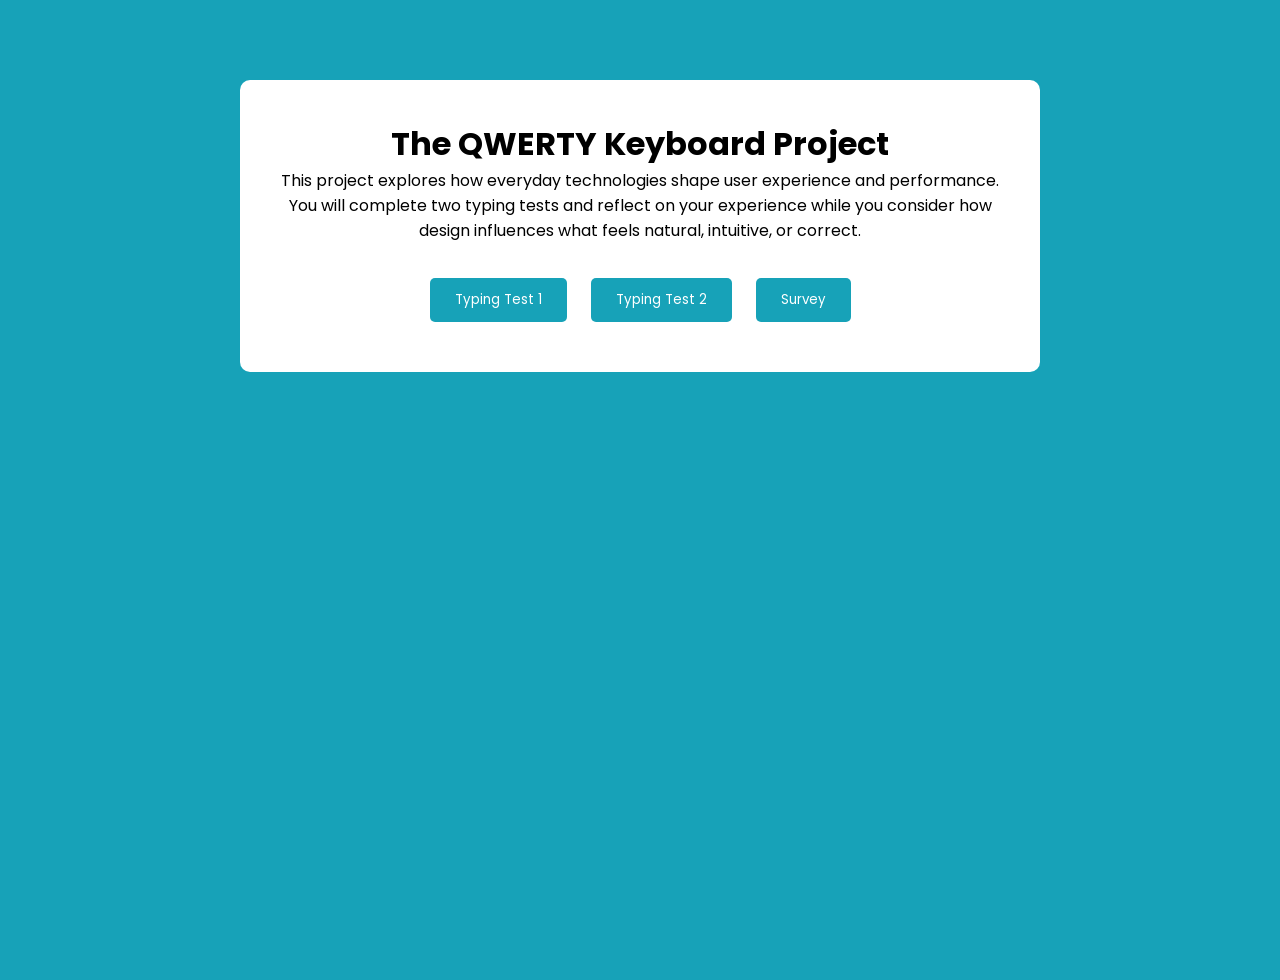
==== index.html @ 77941719 "Add files via upload" ====
<!DOCTYPE html>
<html lang="en">
<head>
<meta charset="UTF-8">
<title>QWERTY Project</title>
<link rel="stylesheet" href="style.css">
<meta name="viewport" content="width=device-width, initial-scale=1.0">
</head>

<body>

<div class="home-container">
    <h1>The QWERTY Keyboard Project</h1>

    <p class="intro">
        This project explores how everyday technologies 
        shape user experience and performance. You will 
        complete two typing tests and reflect on your 
        experience while you consider how design influences 
        what feels natural, intuitive, or correct.
    </p>
    <br>

    <div class="button-container">
        <button onclick="location.href='test1.html'">Typing Test 1</button>
        <button onclick="location.href='test2.html'">Typing Test 2</button>
        <button onclick="location.href='survey.html'">Survey</button>
    </div>
</div>

</body>
</html>
---- style.css ----
/* Import Google Font - Poppins */
@import url('https://fonts.googleapis.com/css2?family=Poppins:wght@400;500;600;700&display=swap');
*{
margin: 0;
padding: 0;
box-sizing: border-box;
font-family: 'Poppins', sans-serif;
}
body{
padding: 0 10px;
min-height: 100vh;
background: #17A2B8;
}
.wrapper {
margin: 50px auto;
}
::selection{
color: #fff;
background: #17A2B8;
}
.wrapper{
width: 850px;
max-width: calc(100% - 40px);
padding: 35px;
background: #fff;
border-radius: 10px;
box-shadow: 0 10px 15px rgba(0,0,0,0.05);
}
.wrapper .input-field{
opacity: 0;
z-index: -999;
position: absolute;
}
.wrapper .content-box{
padding: 13px 20px 0;
border-radius: 10px;
border: 1px solid #bfbfbf;
}
.content-box .typing-text{
overflow: hidden;
max-height: 256px;
}
.typing-text::-webkit-scrollbar{
width: 0;
}
.typing-text p{
font-size: 21px;
text-align: left;
letter-spacing: 1px;
word-break: normal;
overflow-wrap: break-word;
line-height: 1.6;
margin: 10px 0;
max-width: 100%;
white-space: normal;
}
.typing-text p span{
position: relative;
}
.typing-text p span.correct{
color: #56964f;
}
.typing-text p span.incorrect{
color: #cb3439;
outline: 1px solid #fff;
background: #ffc0cb;
border-radius: 4px;
}
.typing-text p span.active{
color: #17A2B8;
}
.typing-text p span.active::before{
position: absolute;
content: "";
height: 2px;
width: 100%;
bottom: 0;
left: 0;
opacity: 0;
border-radius: 5px;
background: #17A2B8;
animation: blink 1s ease-in-out infinite;
}
@keyframes blink{
50%{
opacity: 1;
}
}
.content-box .content{
margin-top: 17px;
display: flex;
padding: 12px 0;
flex-wrap: wrap;
align-items: center;
justify-content: space-between;
border-top: 1px solid #bfbfbf;
}
.content button{
outline: none;
border: none;
width: 105px;
color: #fff;
padding: 8px 0;
font-size: 16px;
cursor: pointer;
border-radius: 5px;
background: #17A2B8;
transition: transform 0.3s ease;
}
.content button:active{
transform: scale(0.97);
}
.content .result-details{
display: flex;
flex-wrap: nowrap;
align-items: center;
width: calc(100% - 140px);
justify-content: space-between;
}
.result-details li{
display: flex;
height: 20px;
list-style: none;
position: relative;
align-items: center;
white-space: nowrap;
}
.result-details li:not(:first-child){
padding-left: 22px;
border-left: 1px solid #bfbfbf;
}
.result-details li p{
font-size: 19px;
}
.result-details li span{
display: block;
font-size: 20px;
margin-left: 4px;
min-width: 36px;
text-align: right;
}
li span b{
font-weight: 500;
}
li:not(:first-child) span{
font-weight: 500;
}
@media (max-width: 745px) {
.wrapper{
padding: 20px;
}
.content-box .content{
padding: 20px 0;
}
.content-box .typing-text{
max-height: 100%;
}
.typing-text p{
font-size: 19px;
text-align: left;
}
.content button{
width: 100%;
font-size: 15px;
padding: 10px 0;
margin-top: 20px;
}
.content .result-details{
width: 100%;
}
.result-details li:not(:first-child){
border-left: 0;
padding: 0;
}
.result-details li p,
.result-details li span{
font-size: 17px;
}
}
@media (max-width: 518px) {
.wrapper .content-box{
padding: 10px 15px 0;
}
.typing-text p{
font-size: 18px;
}
.result-details li{
margin-bottom: 10px;
}
.content button{
margin-top: 10px;
}
}
.home-container {
max-width: 800px;
margin: 80px auto;
background: #fff;
padding: 40px;
border-radius: 10px;
text-align: center;
}
.button-container button,
.return-home button,
.survey-container button {
margin: 10px;
padding: 12px 25px;
background: #17A2B8;
color: white;
border: none;
border-radius: 5px;
cursor: pointer;
}
.return-home a {
color: white;
text-decoration: none;
}
.survey-container {
max-width: 700px;
margin: 80px auto;
background: white;
padding: 40px;
text-align: center;
border-radius: 10px;
}
.return-home {
text-align: center;
margin-top: 20px;
}
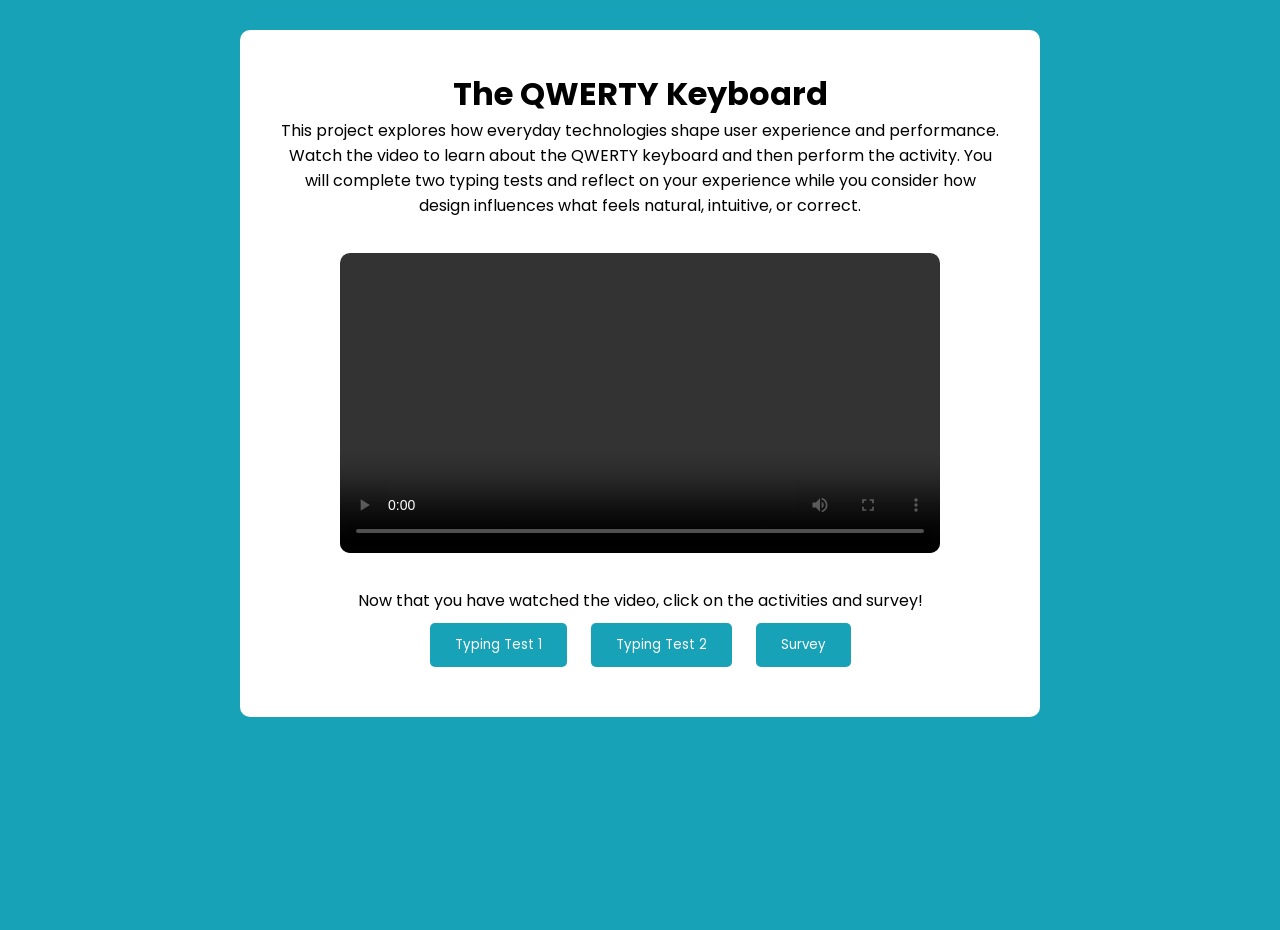
==== commit eaa7edf2: "new versions" ====
--- a/index.html
+++ b/index.html
@@ -2,7 +2,7 @@
 <html lang="en">
 <head>
 <meta charset="UTF-8">
-<title>QWERTY Project</title>
+<title>QWERTY Keyboard</title>
 <link rel="stylesheet" href="style.css">
 <meta name="viewport" content="width=device-width, initial-scale=1.0">
 </head>
@@ -10,16 +10,28 @@
 <body>
 
 <div class="home-container">
-    <h1>The QWERTY Keyboard Project</h1>
+    <h1>The QWERTY Keyboard</h1>
 
     <p class="intro">
         This project explores how everyday technologies 
-        shape user experience and performance. You will 
-        complete two typing tests and reflect on your 
-        experience while you consider how design influences 
+        shape user experience and performance. Watch the video 
+        to learn about the QWERTY keyboard and then perform the 
+        activity. You will complete two typing tests and reflect 
+        on your experience while you consider how design influences 
         what feels natural, intuitive, or correct.
     </p>
     <br>
+
+    <div class="video-container">
+    <video controls>
+        <source src="elevatorVideo.mp4" type="video/mp4">
+    </video>
+    </div>
+
+    <br>
+    <p class="intro">
+        Now that you have watched the video, click on the activities and survey!
+    </p>
 
     <div class="button-container">
         <button onclick="location.href='test1.html'">Typing Test 1</button>
--- a/style.css
+++ b/style.css
@@ -38,7 +38,7 @@
 }
 .content-box .typing-text{
 overflow: hidden;
-max-height: 256px;
+max-height: 340px;
 }
 .typing-text::-webkit-scrollbar{
 width: 0;
@@ -193,7 +193,7 @@
 }
 .home-container {
 max-width: 800px;
-margin: 80px auto;
+margin: 30px auto;
 background: #fff;
 padding: 40px;
 border-radius: 10px;
@@ -216,7 +216,7 @@
 }
 .survey-container {
 max-width: 700px;
-margin: 80px auto;
+margin: 30px auto;
 background: white;
 padding: 40px;
 text-align: center;
@@ -224,5 +224,17 @@
 }
 .return-home {
 text-align: center;
-margin-top: 20px;
+margin-top: -20px;
+}
+.video-container {
+    display: flex;
+    justify-content: center;
+    margin: 10px 0;
+}
+.video-container video {
+    max-height: 400px;
+    width: 100%;
+    max-width: 600px;
+    height: auto;
+    border-radius: 10px;
 }
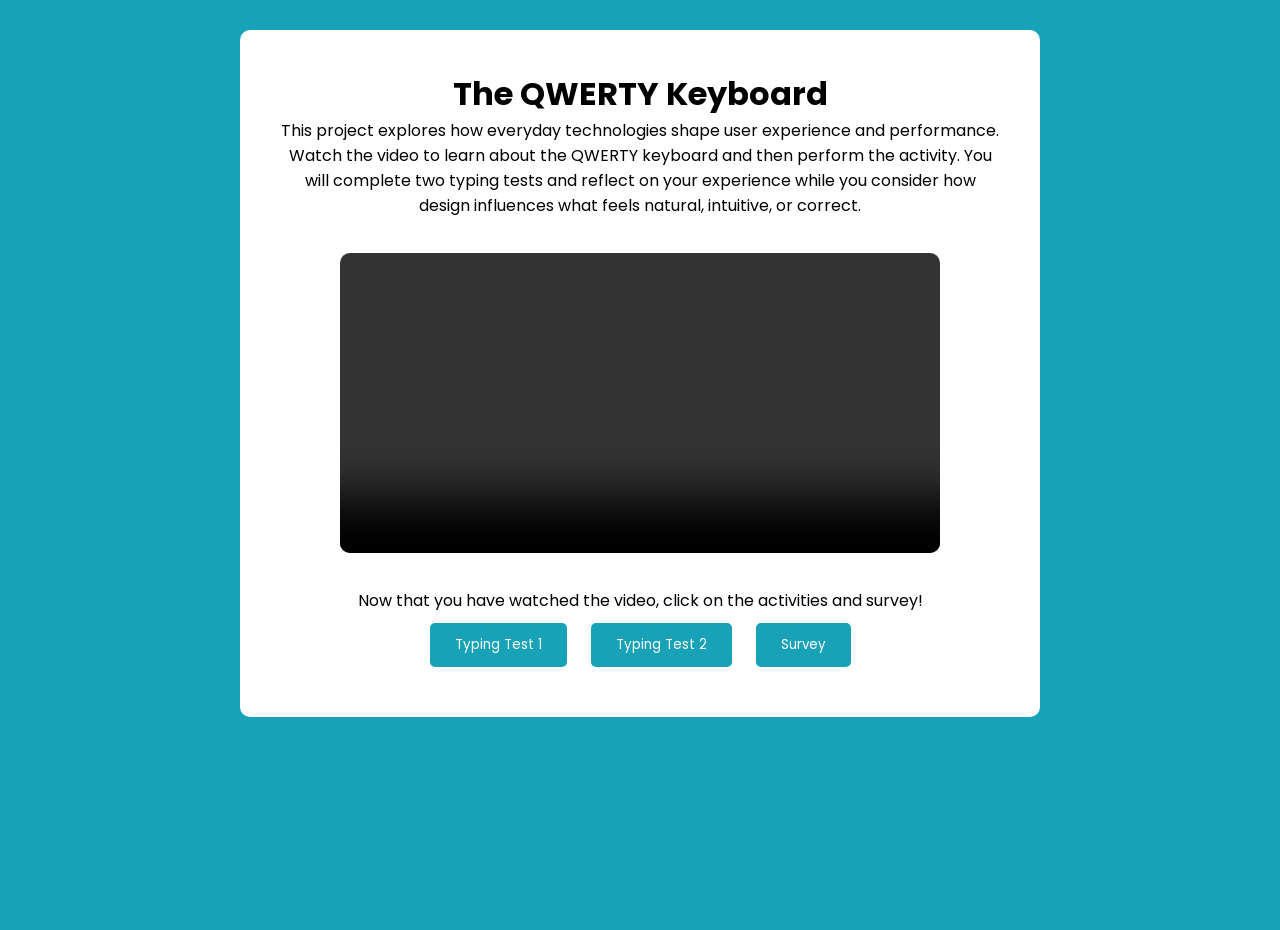
==== commit 993af0da: "change video Updated video source and improved content." ====
--- a/index.html
+++ b/index.html
@@ -24,7 +24,7 @@
 
     <div class="video-container">
     <video controls>
-        <source src="elevatorVideo.mp4" type="video/mp4">
+        <source src="qwerty_project.mp4" type="video/mp4">
     </video>
     </div>
 
@@ -41,4 +41,4 @@
 </div>
 
 </body>
-</html>+</html>
